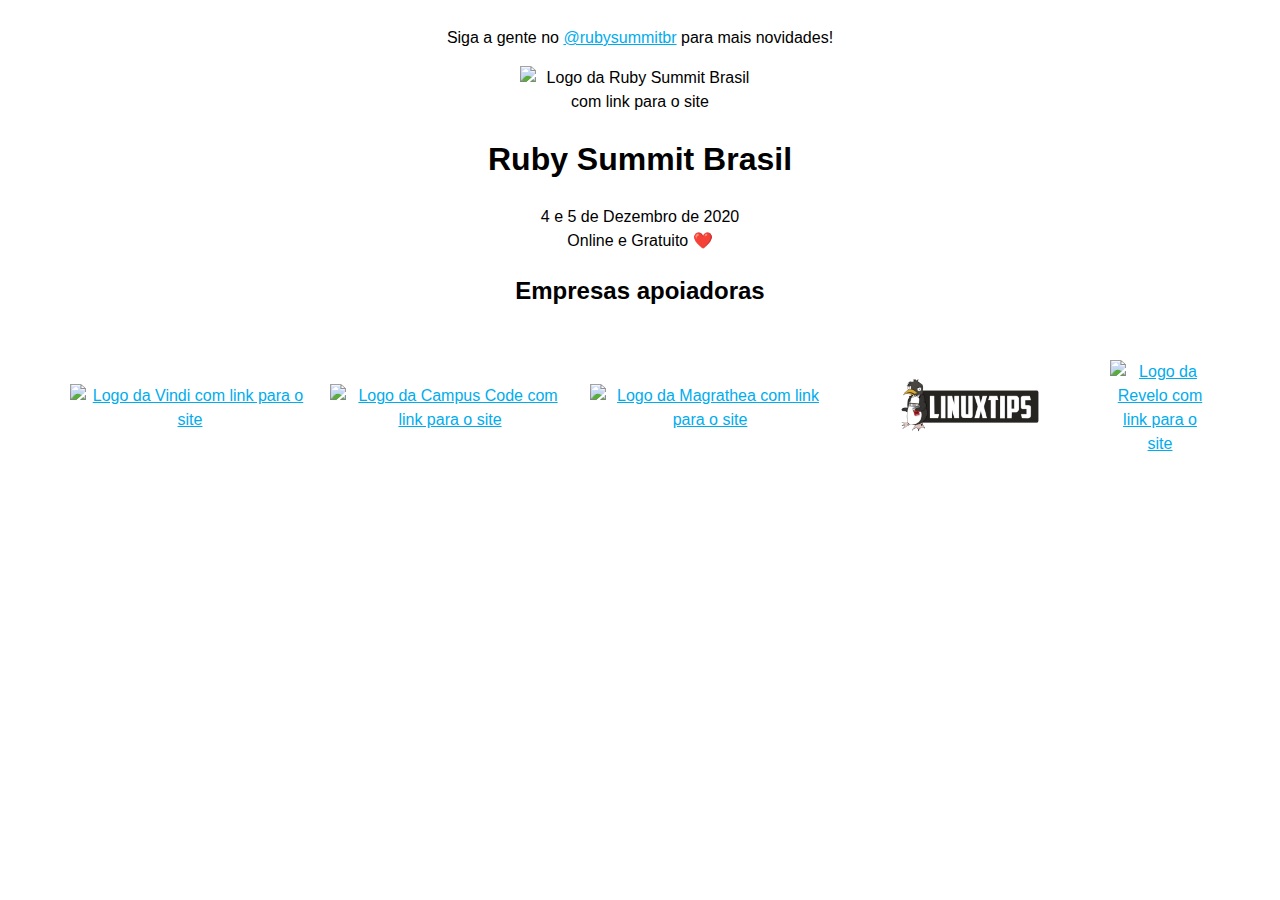
==== index.html @ 7c0e5fc8 "Revert "Layout proposal and separated files"" ====
<!DOCTYPE html>
<html>
  <head>
    <meta charset="UTF-8">
    <meta name="viewport" content="width=device-width, initial-scale=1">
    <link href="https://fonts.googleapis.com/css?family=Open+Sans&display=swap" rel="stylesheet">
    <link rel="stylesheet" type="text/css" href="css/style.css">
    <title>Ruby Summit Brasil</title>
  </head>
  <body>
    <div class="content">
      <div class="middle">
        <p class="twitter-text">Siga a gente no <a href="https://twitter.com/rubysummitbr">@rubysummitbr</a> para mais novidades!</p>
        <img
          src="images/ruby-summit-brasil-logo-novo.png"
          title="RubySummitBrasil"
          alt="Logo da Ruby Summit Brasil com link para o site"
        >
        <h1>Ruby Summit Brasil</h1>
        <p class="date">4 e 5 de Dezembro de 2020 <br /> Online e Gratuito ❤️</p>

        <section class="sponsors">
          <h2>Empresas apoiadoras</h2>

          <ul class="sponsors-list">
            <li class="sponsor">
              <a href="https://vindi.com.br/">
                <img
                  src="images/vindi-logo.png"
                  title="Vindi"
                  alt="Logo da Vindi com link para o site"
                  >
              </a>
            </li>
            <li class="sponsor">
              <a href="https://campuscode.com.br/">
                <img
                  src="images/campus-code-logo.jpeg"
                  title="Campus Code"
                  alt="Logo da Campus Code com link para o site"
                  >
              </a>
            </li>
            <li class="sponsor">
              <a href="https://magrathealabs.com/">
                <img
                  src="images/magrathea-logo-roxo.png"
                  title="Magrathea"
                  alt="Logo da Magrathea com link para o site"
                  >
              </a>
            </li>
            <li class="sponsor">
              <a href="https://www.linuxtips.io/">
                <img
                  src="images/linuxtips-logo.png"
                  title="Linux Tips"
                  alt="Logo da Linux Tips com link para o site"
                  >
              </a>
            </li>
            <li class="sponsor">
              <a href="https://www.revelo.com.br/">
                <img
                 class="square-image"
                 src="images/revelo-logo.png"
                 alt="Logo da Revelo com link para o site"
                 title="Revelo"
                 >
              </a>
            </li>
          </ul>
        </section>
      </div>
    </div>
  </body>
</html>
---- css/style.css ----
body {
  font-family: "Helvetica", "Arial", sans-serif;
  margin: 0 auto;
  line-height: 1.5;
}

ul {
  padding: 0;
}

li {
  list-style-type: none;
}

.content {
  max-width: 90em;
  margin: auto;
  background: white;
  padding: 10px;
  text-align: center;
}

img {
  max-width: 15em;
  height: auto;
}

.square-image {
  max-width: 100px;
}

hr {
  margin: auto;
  width: 10em;
}

a {
  color: #00ACEE;
  text-decoration: underline;
}

.button-cfp {
  background-color: #D62230;
  border: none;
  color: white;
  padding: 15px 32px;
  text-align: center;
  text-decoration: none;
  display: inline-block;
  font-size: 16px;
  margin: 4px 2px;
  cursor: pointer;
  border-radius: 8px;
}

.button-cfp:hover {
  background-color: #b01c28;
}

.sponsors-list {
  display: inline-flex;
  flex-wrap: wrap;
  justify-content: center;
  align-items: center;
}

.sponsor{
  padding: 0 10px 0;
}
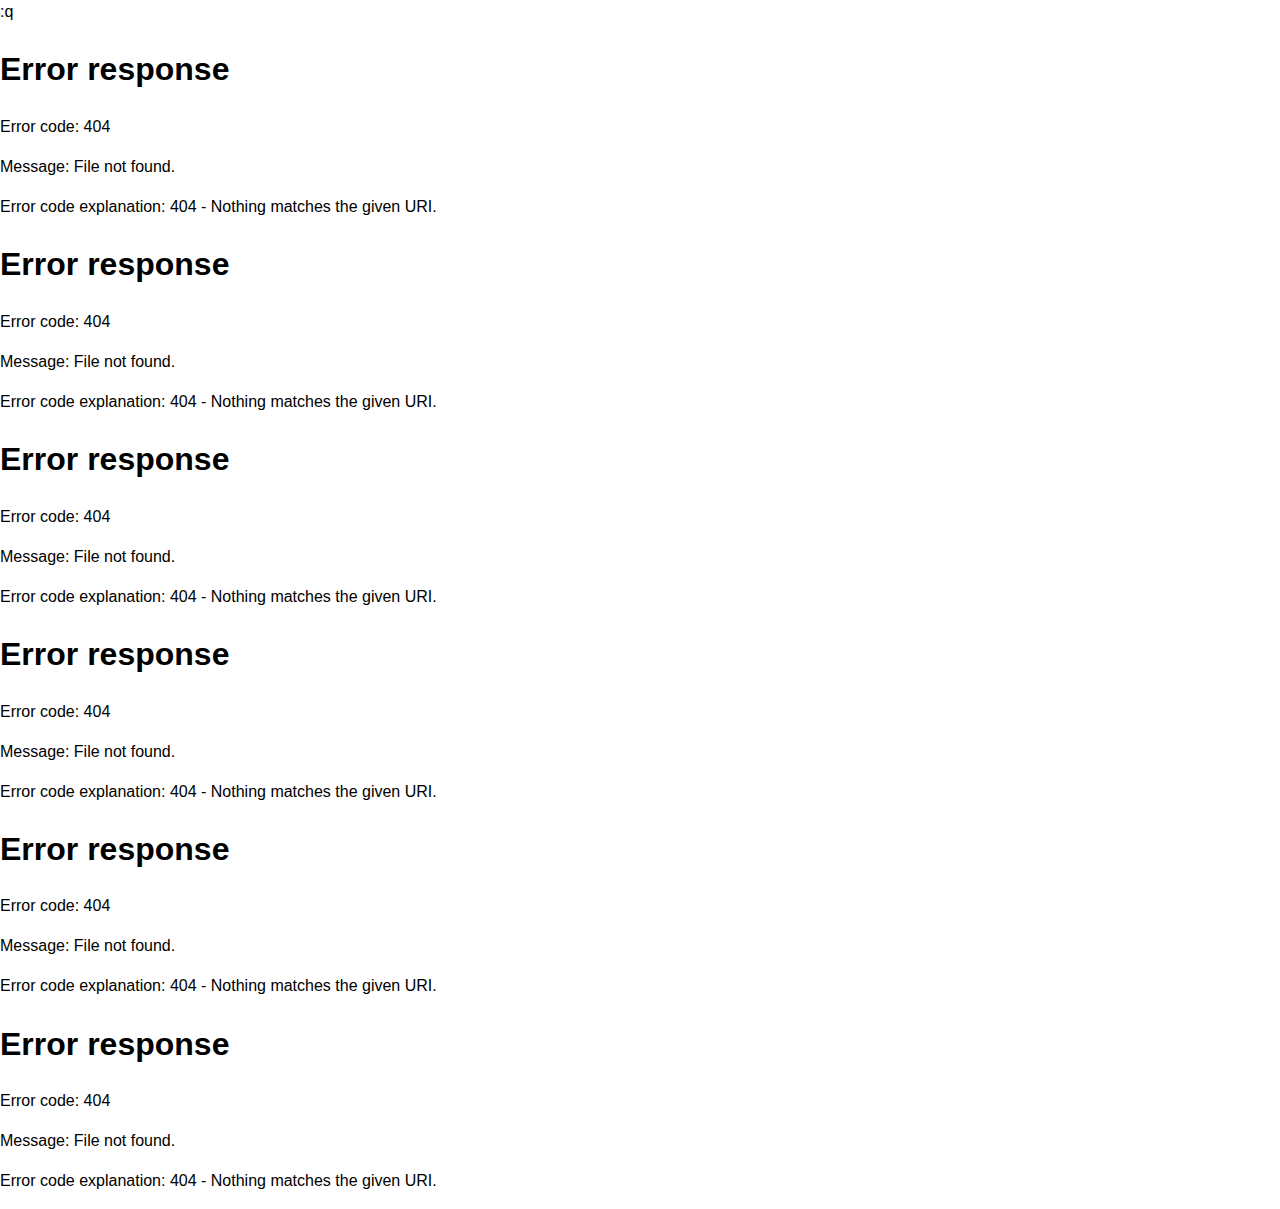
==== commit d2f347be: "Merge pull request #6 from rubysummitbrasil/fix_path" ====
--- a/index.html
+++ b/index.html
@@ -3,75 +3,29 @@
   <head>
     <meta charset="UTF-8">
     <meta name="viewport" content="width=device-width, initial-scale=1">
+    +:q
+
     <link href="https://fonts.googleapis.com/css?family=Open+Sans&display=swap" rel="stylesheet">
     <link rel="stylesheet" type="text/css" href="css/style.css">
+    <link rel="stylesheet" type="text/css" href="css/header.css">
+    <link rel="stylesheet" type="text/css" href="css/main.css">
+    <link rel="stylesheet" type="text/css" href="css/button.css">
     <title>Ruby Summit Brasil</title>
   </head>
   <body>
-    <div class="content">
-      <div class="middle">
-        <p class="twitter-text">Siga a gente no <a href="https://twitter.com/rubysummitbr">@rubysummitbr</a> para mais novidades!</p>
-        <img
-          src="images/ruby-summit-brasil-logo-novo.png"
-          title="RubySummitBrasil"
-          alt="Logo da Ruby Summit Brasil com link para o site"
-        >
-        <h1>Ruby Summit Brasil</h1>
-        <p class="date">4 e 5 de Dezembro de 2020 <br /> Online e Gratuito ❤️</p>
+    <header id="header" class="header"></header>
 
-        <section class="sponsors">
-          <h2>Empresas apoiadoras</h2>
+    <div class="main-container">
+      <section id="rubysummitbr"></section>
+      <section id="schedule"></section>
+      <section id="speakers"></section>
+      <section id="sponsors"></section>
+    </div>
 
-          <ul class="sponsors-list">
-            <li class="sponsor">
-              <a href="https://vindi.com.br/">
-                <img
-                  src="images/vindi-logo.png"
-                  title="Vindi"
-                  alt="Logo da Vindi com link para o site"
-                  >
-              </a>
-            </li>
-            <li class="sponsor">
-              <a href="https://campuscode.com.br/">
-                <img
-                  src="images/campus-code-logo.jpeg"
-                  title="Campus Code"
-                  alt="Logo da Campus Code com link para o site"
-                  >
-              </a>
-            </li>
-            <li class="sponsor">
-              <a href="https://magrathealabs.com/">
-                <img
-                  src="images/magrathea-logo-roxo.png"
-                  title="Magrathea"
-                  alt="Logo da Magrathea com link para o site"
-                  >
-              </a>
-            </li>
-            <li class="sponsor">
-              <a href="https://www.linuxtips.io/">
-                <img
-                  src="images/linuxtips-logo.png"
-                  title="Linux Tips"
-                  alt="Logo da Linux Tips com link para o site"
-                  >
-              </a>
-            </li>
-            <li class="sponsor">
-              <a href="https://www.revelo.com.br/">
-                <img
-                 class="square-image"
-                 src="images/revelo-logo.png"
-                 alt="Logo da Revelo com link para o site"
-                 title="Revelo"
-                 >
-              </a>
-            </li>
-          </ul>
-        </section>
-      </div>
-    </div>
+    <footer id="footer"></footer>
   </body>
+
+  <script src="https://code.jquery.com/jquery-3.5.0.js"></script>
+  <script src="js/partials.js"></script>
 </html>
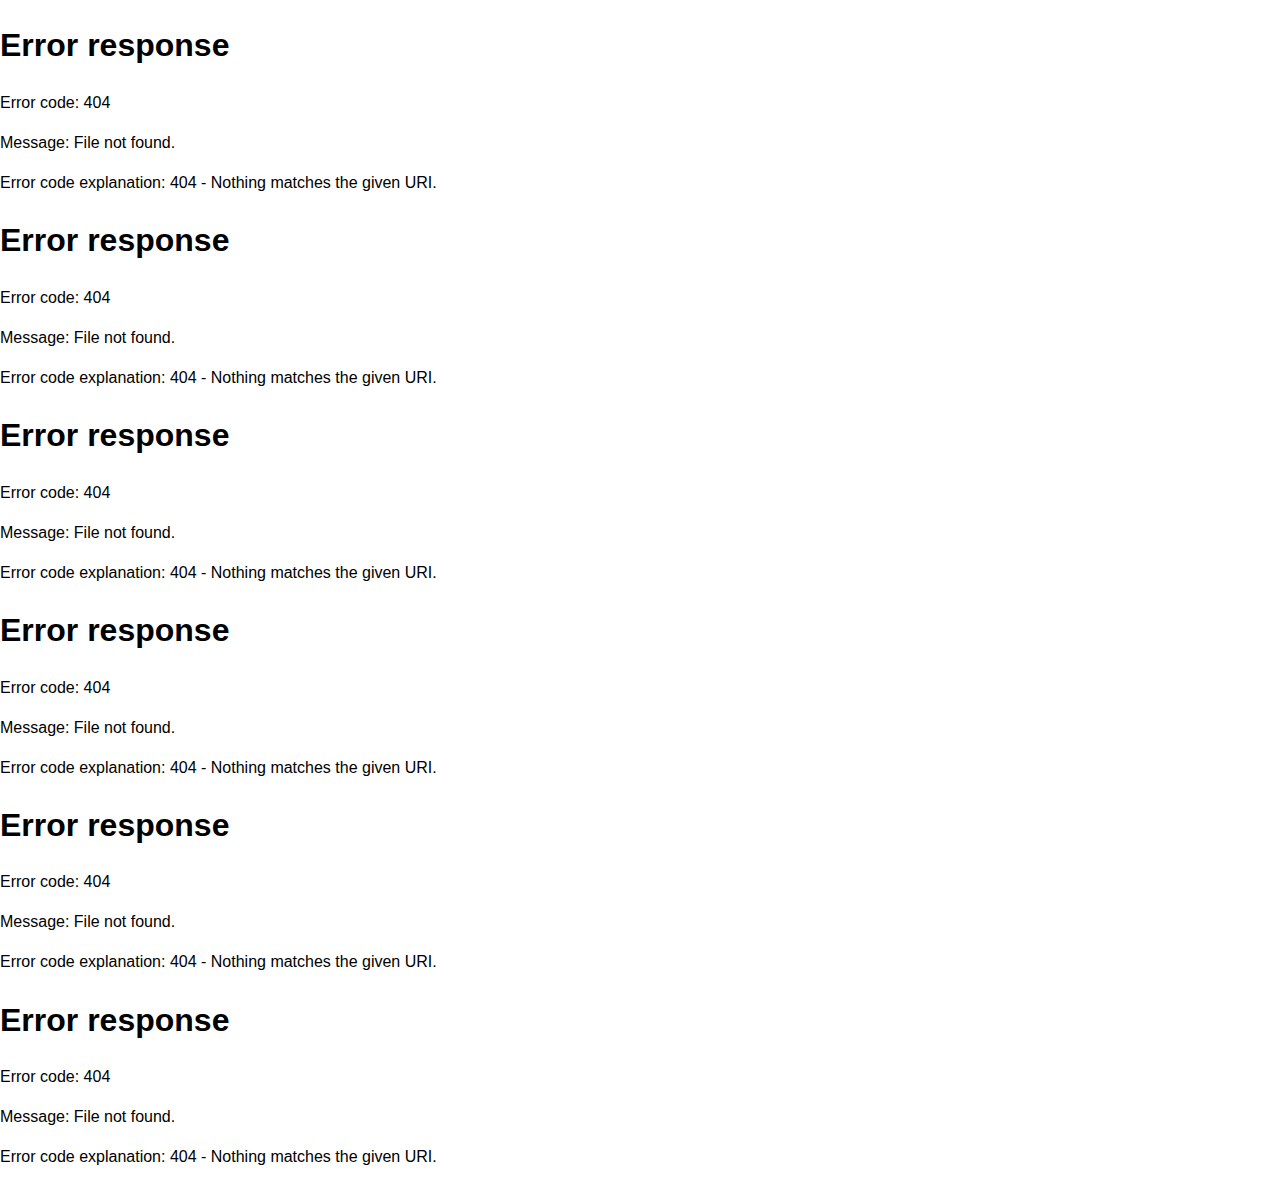
==== commit 65510d5d: "Adds Content Security Policy meta tag" ====
--- a/index.html
+++ b/index.html
@@ -3,8 +3,7 @@
   <head>
     <meta charset="UTF-8">
     <meta name="viewport" content="width=device-width, initial-scale=1">
-    -:q
+    <meta http-equiv="Content-Security-Policy" content="script-src 'self' code.jquery.com; connect-src 'self'; img-src 'self'; style-src 'self' fonts.googleapis.com; base-uri 'self'; form-action 'self'">
 
     <link href="https://fonts.googleapis.com/css?family=Open+Sans&display=swap" rel="stylesheet">
     <link rel="stylesheet" type="text/css" href="css/style.css">
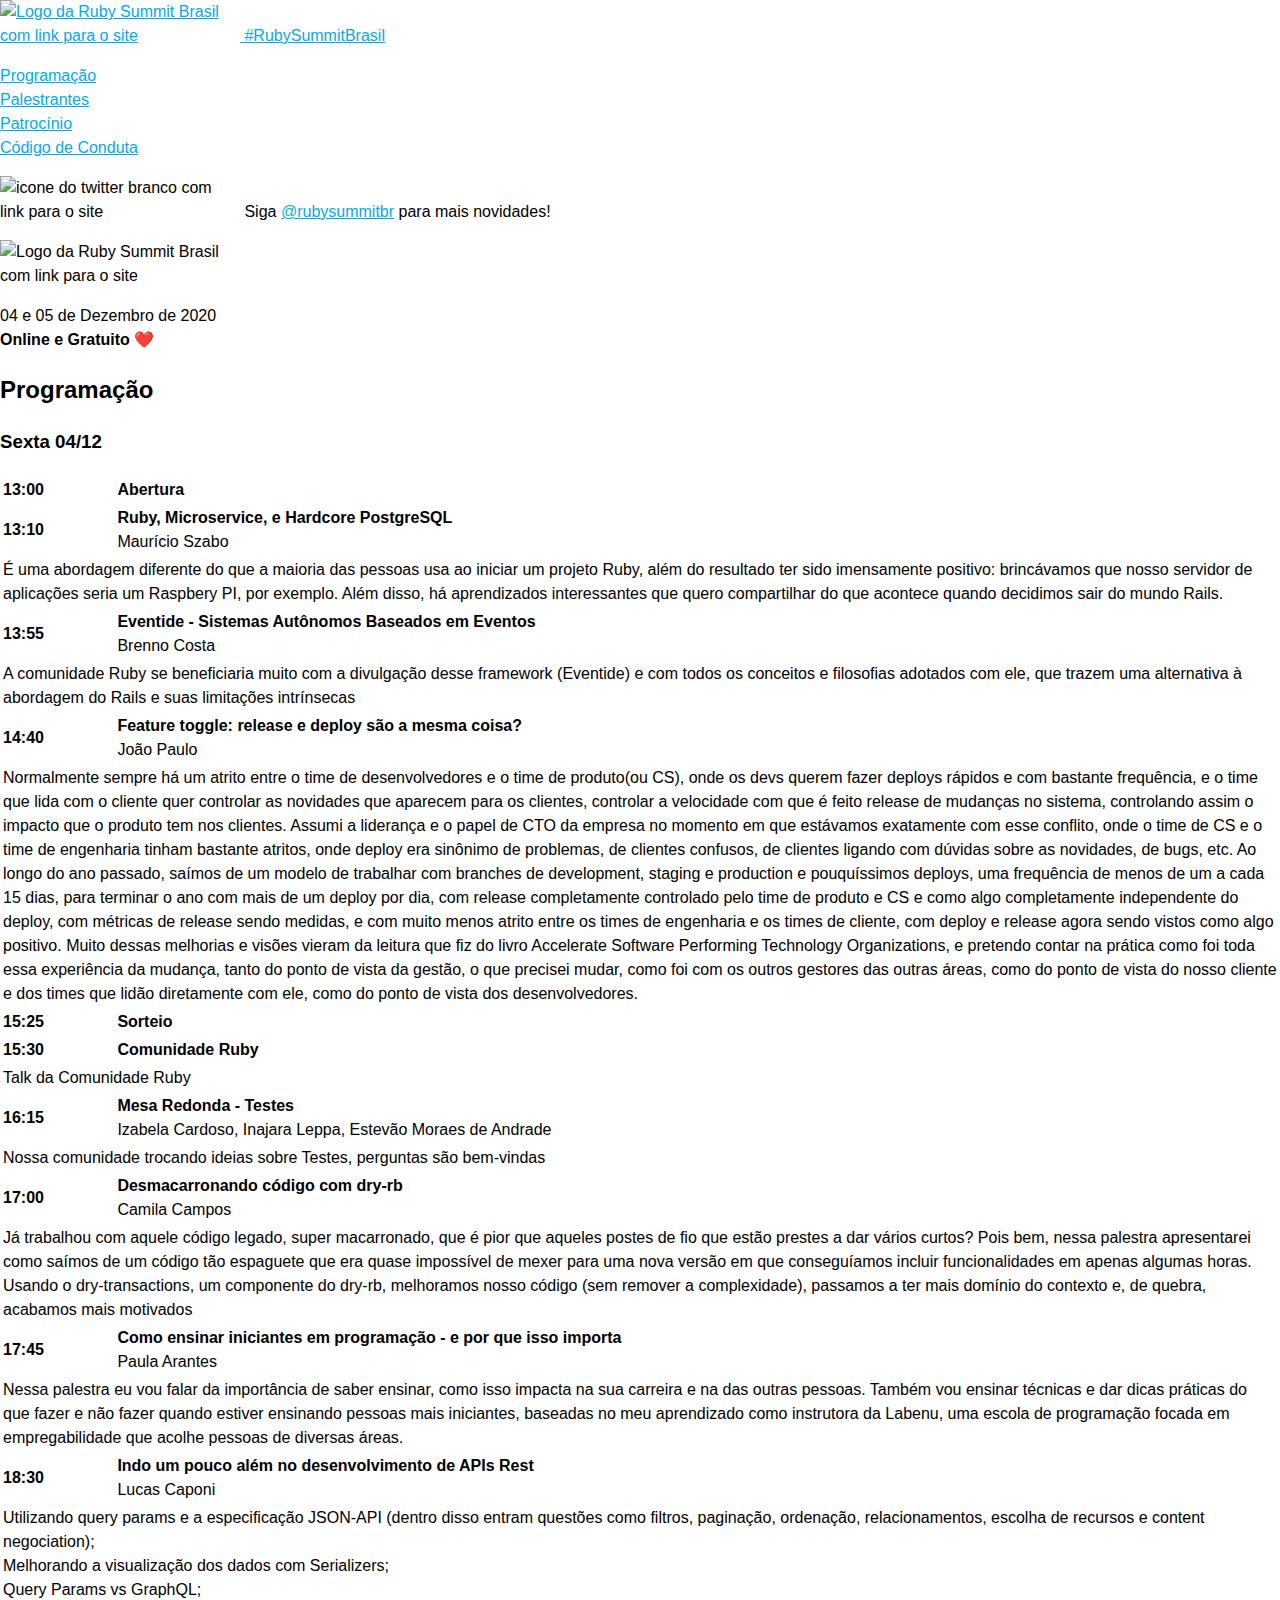
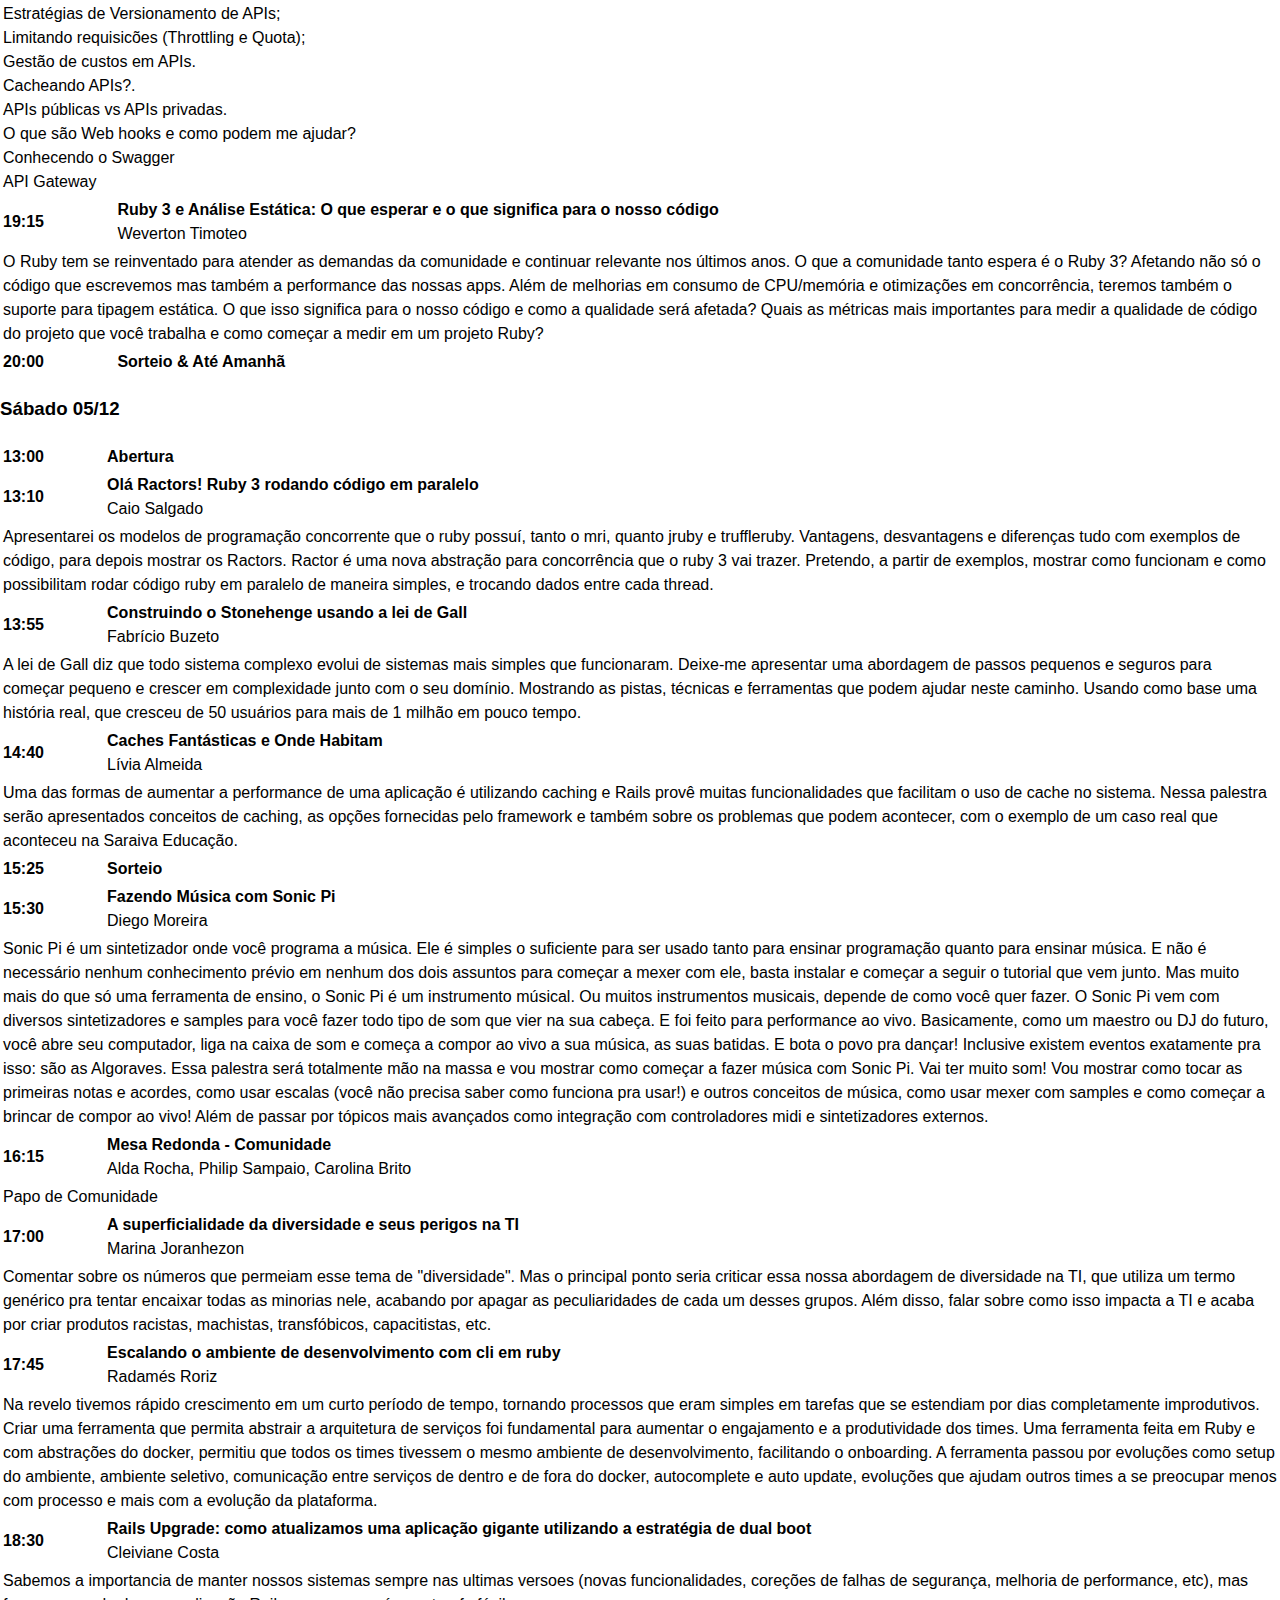
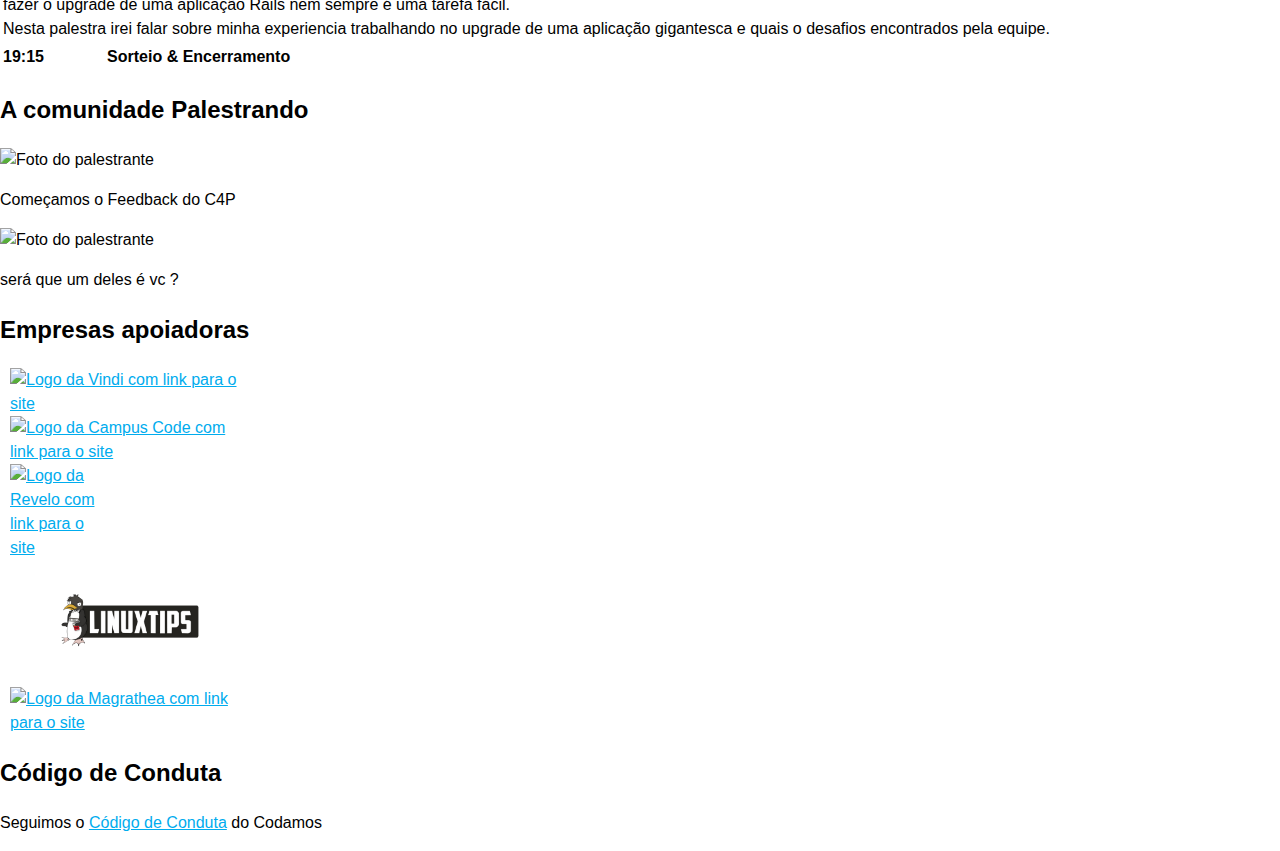
==== commit 613e75aa: "Merge pull request #17 from Roriz/patch-1" ====
--- a/index.html
+++ b/index.html
@@ -1,9 +1,9 @@
 <!DOCTYPE html>
-<html>
+<html lang="pt-BR">
   <head>
     <meta charset="UTF-8">
     <meta name="viewport" content="width=device-width, initial-scale=1">
-    <meta http-equiv="Content-Security-Policy" content="script-src 'self' code.jquery.com; connect-src 'self'; img-src 'self'; style-src 'self' fonts.googleapis.com; base-uri 'self'; form-action 'self'">
+    <meta http-equiv="Content-Security-Policy" content="connect-src 'self'; img-src 'self'; style-src 'self' fonts.googleapis.com; base-uri 'self'; form-action 'self'">
 
     <link href="https://fonts.googleapis.com/css?family=Open+Sans&display=swap" rel="stylesheet">
     <link rel="stylesheet" type="text/css" href="css/style.css">
@@ -25,6 +25,5 @@
     <footer id="footer"></footer>
   </body>
 
-  <script src="https://code.jquery.com/jquery-3.5.0.js"></script>
   <script src="js/partials.js"></script>
 </html>
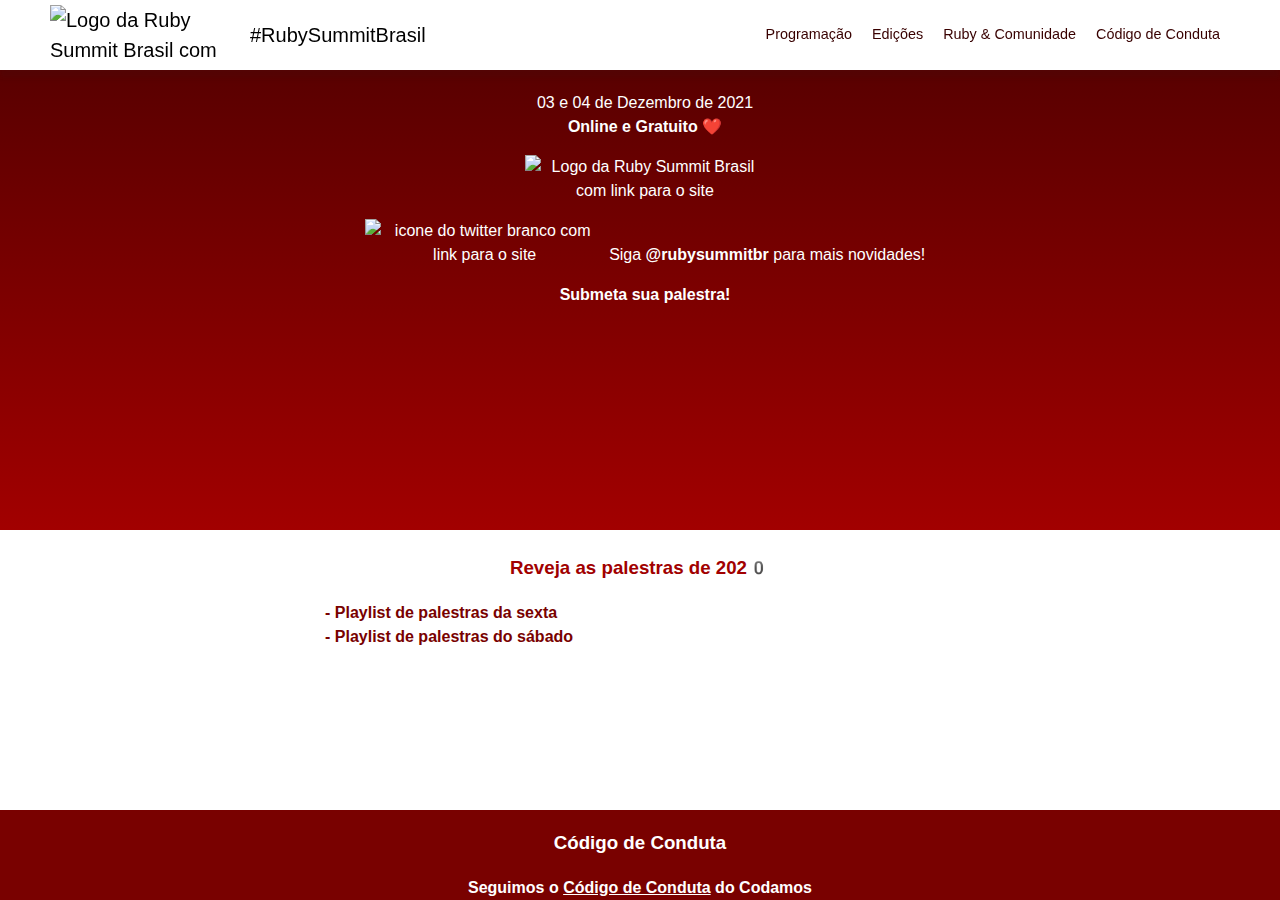
==== commit 8c4231f1: "Review for 2021" ====
--- a/index.html
+++ b/index.html
@@ -17,11 +17,23 @@
 
     <div class="main-container">
       <section id="rubysummitbr"></section>
-      <section id="schedule"></section>
-      <section id="speakers"></section>
-      <section id="sponsors"></section>
+
+<!--      <section id="schedule"></section>-->
+
+      <section id="past-editions">
+        <div class="past-schedule">
+          <h3 class="title">
+            <strong>Reveja as palestras de 2020️</strong>
+          </h3>
+
+            <div class="playlist">
+              <span class="title"><a href="https://youtube.com/playlist?list=PL-Xo4lZA3mEAHeL5a55p3DiqtJvC9TZuA" class="" target="_blank">- Playlist de palestras da sexta</a></span>
+              <br />
+              <a href="https://youtube.com/playlist?list=PL-Xo4lZA3mEC7SG9zA65_Rtsg6DhM1bKz" class="" target="_blank">- Playlist de palestras do sábado</a>
+            </div>
+        </div>
+      </section>
     </div>
-
     <footer id="footer"></footer>
   </body>
 
--- a/css/style.css
+++ b/css/style.css
@@ -2,22 +2,20 @@
   font-family: "Helvetica", "Arial", sans-serif;
   margin: 0 auto;
   line-height: 1.5;
+  background: #fff url('../images/bodyback.png') left top;
+}
+
+body, ul, li {
+  padding: 0;
+  margin: 0
 }
 
 ul {
-  padding: 0;
+    list-style-type: none;
 }
 
-li {
-  list-style-type: none;
-}
-
-.content {
-  max-width: 90em;
-  margin: auto;
-  background: white;
-  padding: 10px;
-  text-align: center;
+h1 {
+  font-size: 1.5em;
 }
 
 img {
@@ -25,45 +23,31 @@
   height: auto;
 }
 
-.square-image {
-  max-width: 100px;
+a, a:hover, a:visited {
+  color: #000;
+  text-decoration: none;
 }
 
-hr {
-  margin: auto;
-  width: 10em;
+footer {
+  text-align: center;
+  font-weight: bolder;
+  height: 90px;
+  max-height: 95px;
+  position: absolute;
+  bottom: 0;
+  width: 100%;
+  background: #790100;
 }
 
-a {
-  color: #00ACEE;
+footer p, footer h3 {
+  color: #FFF;
+}
+
+footer a, footer a:visited, footer a:hover {
+  color: #FFF;
   text-decoration: underline;
 }
 
-.button-cfp {
-  background-color: #D62230;
-  border: none;
-  color: white;
-  padding: 15px 32px;
-  text-align: center;
-  text-decoration: none;
-  display: inline-block;
-  font-size: 16px;
-  margin: 4px 2px;
-  cursor: pointer;
-  border-radius: 8px;
+.icon {
+  height: 20px;
 }
-
-.button-cfp:hover {
-  background-color: #b01c28;
-}
-
-.sponsors-list {
-  display: inline-flex;
-  flex-wrap: wrap;
-  justify-content: center;
-  align-items: center;
-}
-
-.sponsor{
-  padding: 0 10px 0;
-}
--- a/css/header.css
+++ b/css/header.css
@@ -0,0 +1,75 @@
+.header {
+  position: fixed;
+  top: 0;
+  left: 0;
+  right: 0;
+  height: 70px;
+  }
+
+.header .container {
+  display: flex;
+  align-items: center;
+  justify-content: space-between;
+  height: 100%;
+  padding: 0 50px;
+  background: #fff url('../images/bodyback.png') left top;
+  box-shadow: 0px 8px 5px 0px rgba(44,44,44,0.1);
+}
+
+.header .container .logo img {
+  height: 60px;
+  max-width: 200px;
+}
+
+.header .container .logo a{
+  color: #000;
+  font-size: 20px;
+  display: flex;
+  align-items: center;
+}
+
+.header .container nav {
+  font-size: .8rem;
+  text-align: center;
+}
+
+.header .container nav ul {
+  display: flex;
+  flex-wrap: wrap;
+}
+
+.header .container nav a {
+  display: block;
+  color: #380000;
+  transition: all 200ms ease-in-out;
+  font-size: 1.125em;
+  padding: 10px;
+}
+
+.header .container nav a:hover {
+  background: rgba(0, 0, 0, .1);
+  border-radius: 5px;
+  transition: all 200ms ease-in-out;
+}
+
+
+@media only screen and (max-width: 600px) {
+  .header {
+    position: unset;
+    height: inherit;
+  }
+
+  .header .container {
+    display: block;
+    background: #fff url('../images/bodyback.png') left top;
+    padding: 0 10px;
+  }
+
+  .header .container .logo {
+    display: none;
+  }
+
+  .header .container nav {
+    display: block;
+  }
+}
--- a/css/main.css
+++ b/css/main.css
@@ -0,0 +1,182 @@
+.main-container {
+  margin: 70px auto 0;
+  display: grid;
+  grid-template-columns: 1fr;
+}
+
+.main-container a, .main-container a:visited {
+  color: #FFF;
+  font-weight: bolder;
+}
+
+.main-container a:hover {
+  color: #F00;
+  font-weight: bolder;
+  text-decoration: underline;
+}
+
+#schedule {
+  background: linear-gradient(180deg, rgb(230 228 218) 0%, rgb(253 253 252) 100%);
+}
+#speakers {
+  background: linear-gradient(180deg, rgb(253 253 252) 0%, rgb(230 228 218) 100%);
+}
+#sponsors {
+  background: linear-gradient(180deg, #e6e4da 12%, #fff 19%);
+}
+
+.rubysummitbr {
+  background: linear-gradient(180deg, rgba(36,0,0,1) 0%, rgba(89,0,0,1) 0%, rgba(162,0,0,1) 100%);
+  padding: 5px;
+  min-height: 200px;
+  height: 450px;
+  min-width: 100%;
+  text-align: center;
+  color: #FFF;
+}
+
+.schedule {
+  padding: 5px 0 30px;
+  min-height: 200px;
+  max-width: calc(85% - 10px);
+  margin: 0 auto;
+  text-align: center;
+}
+
+.schedule table {
+    width: 100%;
+    white-space: normal;
+}
+
+.schedule img {
+  max-width: 25em;
+  height: auto;
+}
+
+.schedule .days {
+  display: flex;
+  justify-content: space-around;
+}
+
+.schedule .track {
+  flex-grow: 1;
+  max-width: calc(50% - 20px);
+}
+
+.schedule .track .talk-info {
+  color: #FFF;
+  background: #a20000;
+}
+.schedule .track .talk-description {
+  text-align: left;
+  line-height: 1.8;
+  background: #e9e8ea;
+}
+
+.schedule .track .talk-info span {
+  padding: 5px;
+}
+
+.schedule .track .talk-description td {
+  border-top: 5px solid transparent;
+  border-left: 10px solid transparent;
+  border-right: 5px solid transparent;
+}
+
+.past-schedule {
+  padding: 5px 0 30px;
+  min-height: 200px;
+  max-width: calc(50% - 10px);
+  margin: 0 auto;
+}
+
+.past-schedule a, .past-schedule a:visited {
+  color: #790100;
+  text-align: left;
+  font-weight: bolder;
+}
+
+.past-schedule a:hover {
+  color: #F00;
+  text-decoration: underline;
+}
+
+.past-schedule .title {
+  text-align: center;
+  color: #a10000;
+}
+
+.speakers {
+  display: grid;
+  display: none;
+  grid-template-columns: repeat(2, minmax(250px, 300px));
+  padding: 5px;
+  margin: 0 100px;
+  justify-content: center;
+  text-align: center;
+}
+
+.speaker img {
+  border-radius: 50%;
+}
+
+.sponsors {
+  display: grid;
+  grid-template-columns: repeat(4, minmax(250px, 300px));
+  gap: 15px;
+  padding: 5px;
+  margin: 0 100px;
+  justify-content: space-around;
+  align-items: center;
+  align-content: center;
+  text-align: center;
+}
+
+.sponsor {
+}
+
+.speakers-title {
+  display: none;
+  text-align: center;
+}
+
+.sponsors-title {
+  text-align: center;
+}
+
+.sponsor img {
+  max-width: 15em;
+  max-height: 120px;
+  height: auto;
+}
+
+@media only screen and (max-width: 600px) {
+  .header .container nav ul {
+    flex-wrap: nowrap;
+  }
+
+  .main-container {
+    display: block;
+    margin: auto 0px;
+  }
+
+  .sponsors {
+    display: block;
+  }
+
+  .speaker img {
+    max-width: 9em;
+  }
+
+  .schedule .track {
+    max-width: unset;
+  }
+
+  .schedule table {
+      table-layout: fixed;
+  }
+
+  .schedule .days {
+    display: block;
+  }
+}
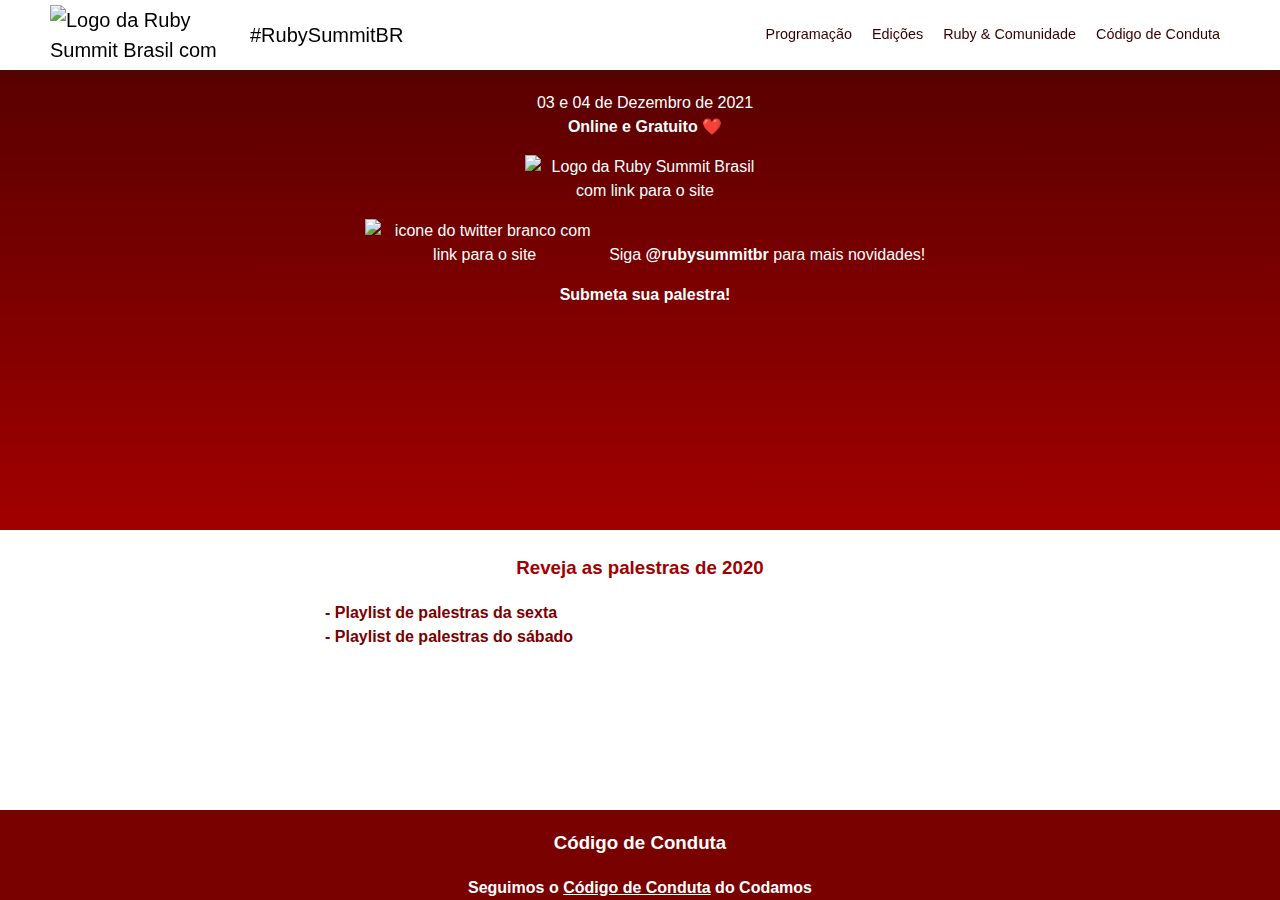
==== commit d0ed3d4b: "Update hashtag" ====
--- a/index.html
+++ b/index.html
@@ -23,7 +23,7 @@
       <section id="past-editions">
         <div class="past-schedule">
           <h3 class="title">
-            <strong>Reveja as palestras de 2020️</strong>
+            <strong>Reveja as palestras de 2020</strong>
           </h3>
 
             <div class="playlist">
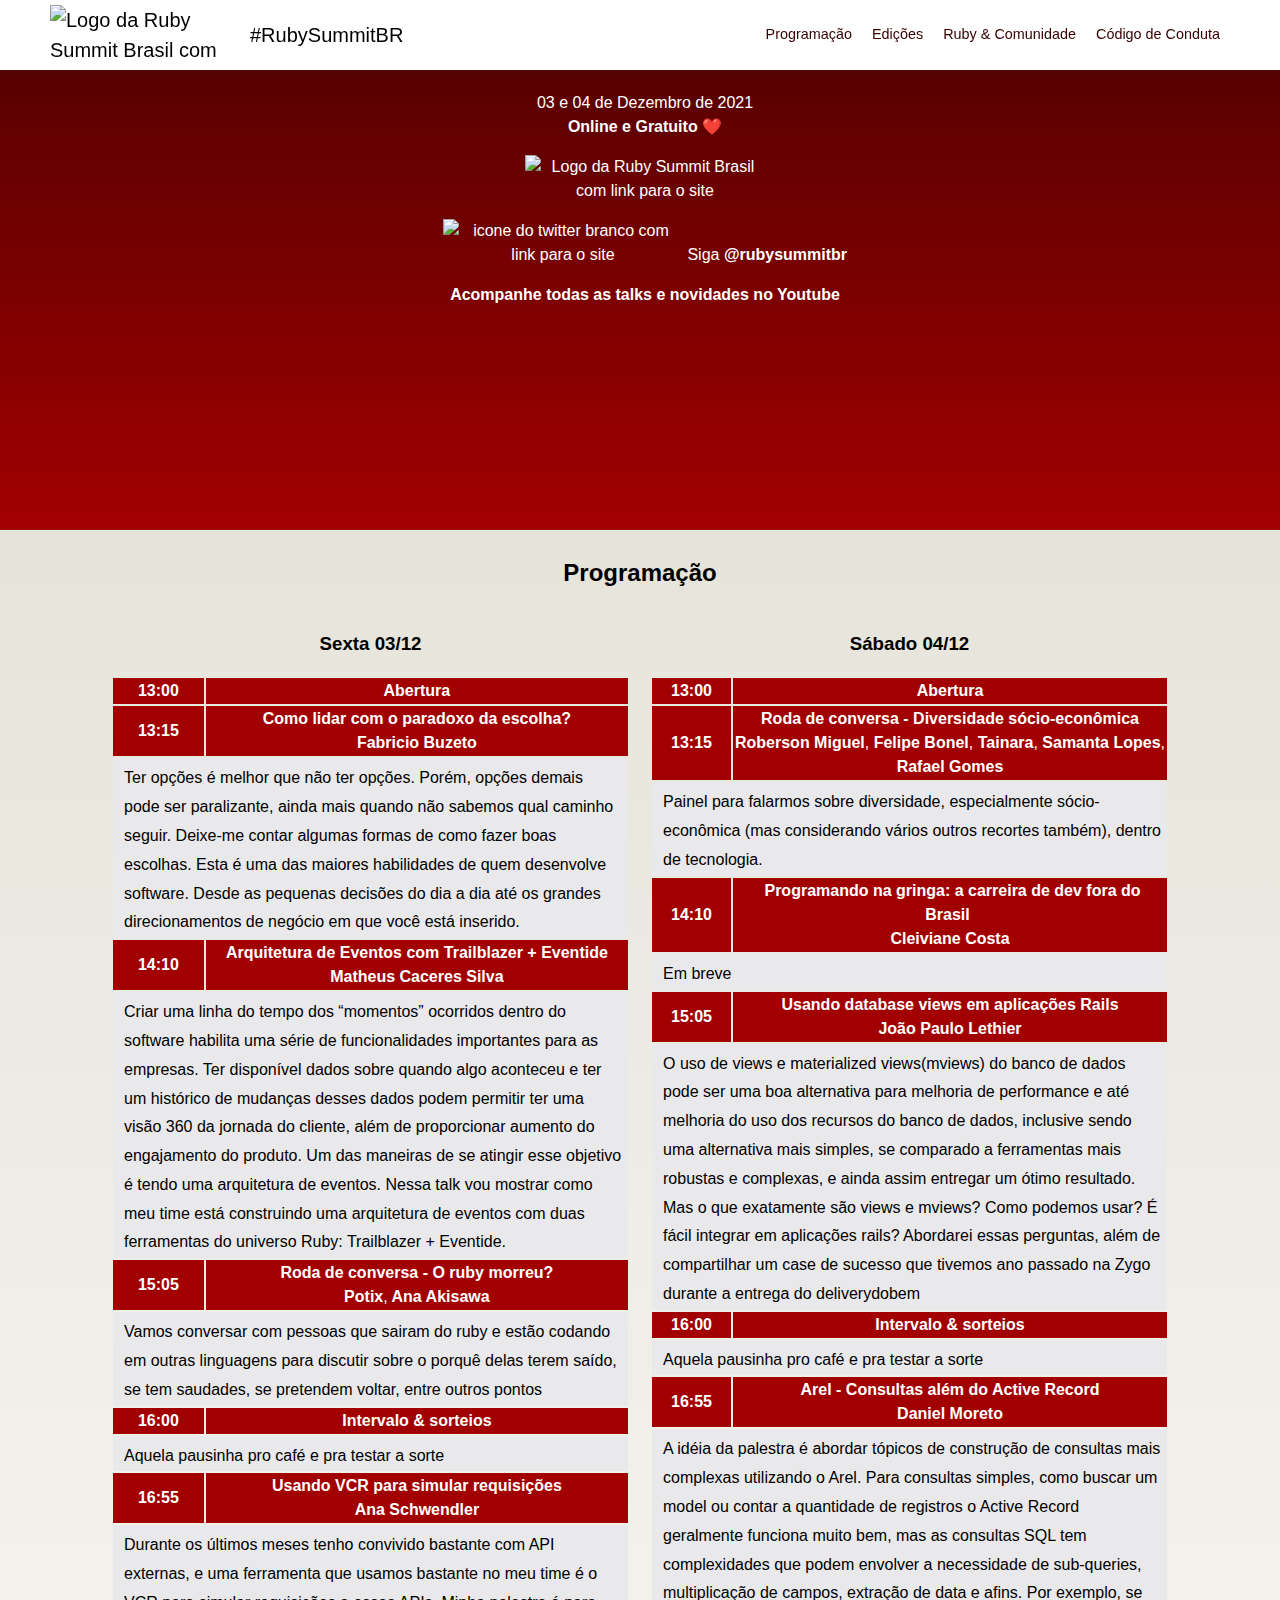
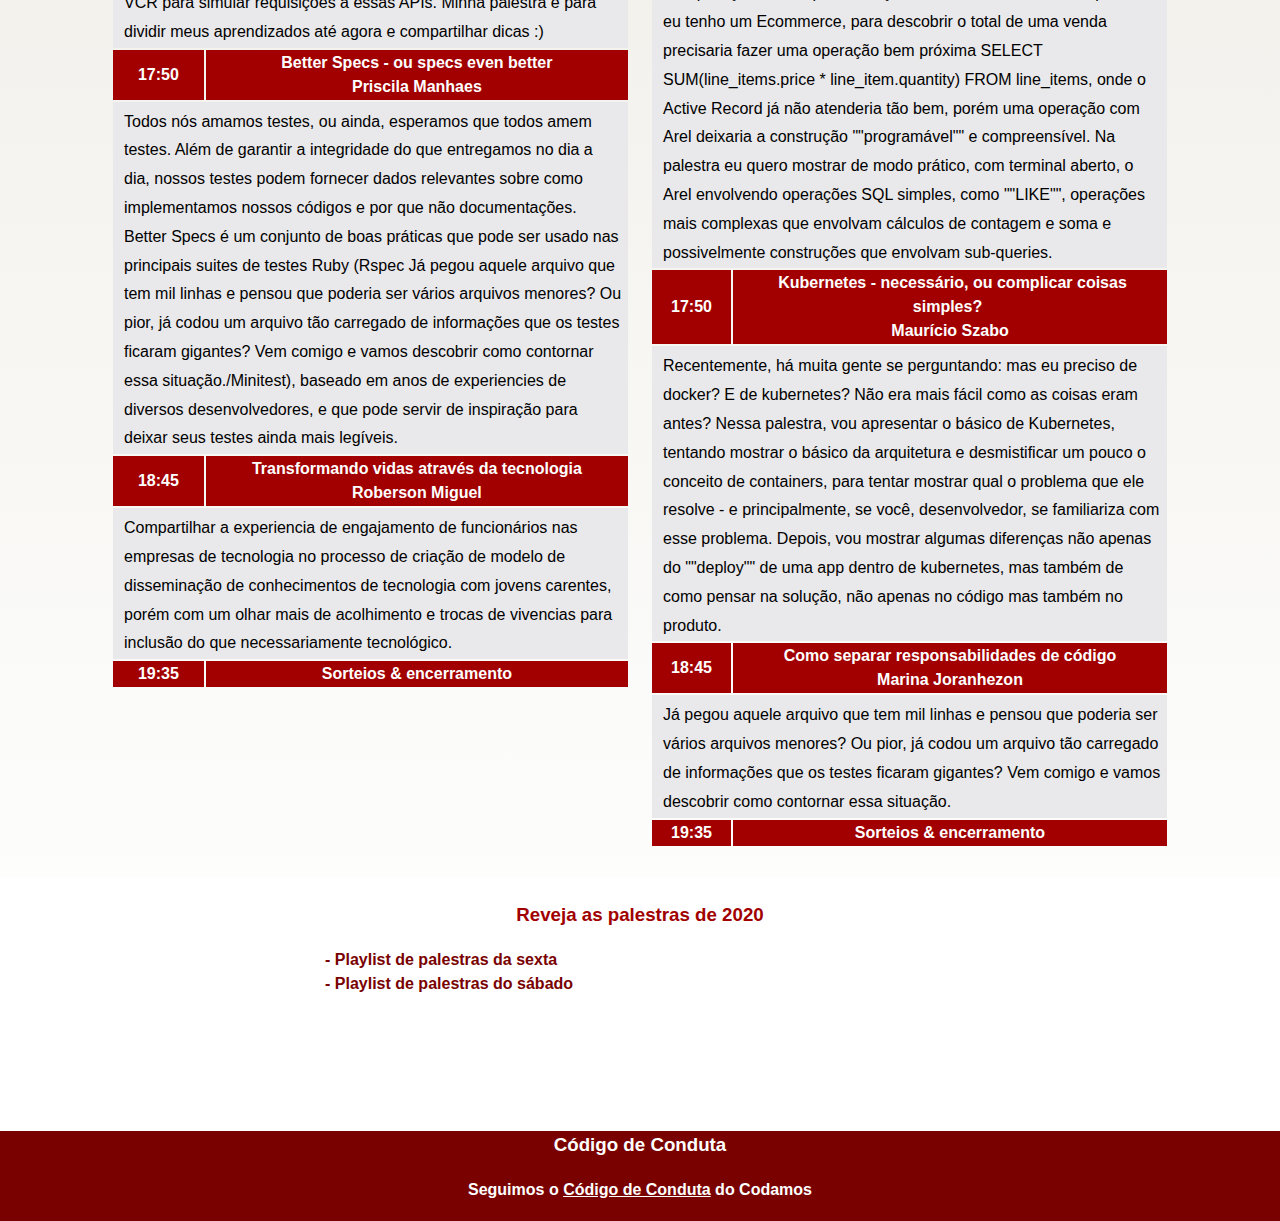
==== commit 3a0369b4: "Update schedule for 2021" ====
--- a/index.html
+++ b/index.html
@@ -18,7 +18,7 @@
     <div class="main-container">
       <section id="rubysummitbr"></section>
 
-<!--      <section id="schedule"></section>-->
+      <section id="schedule"></section>
 
       <section id="past-editions">
         <div class="past-schedule">
--- a/css/style.css
+++ b/css/style.css
@@ -33,7 +33,6 @@
   font-weight: bolder;
   height: 90px;
   max-height: 95px;
-  position: absolute;
   bottom: 0;
   width: 100%;
   background: #790100;
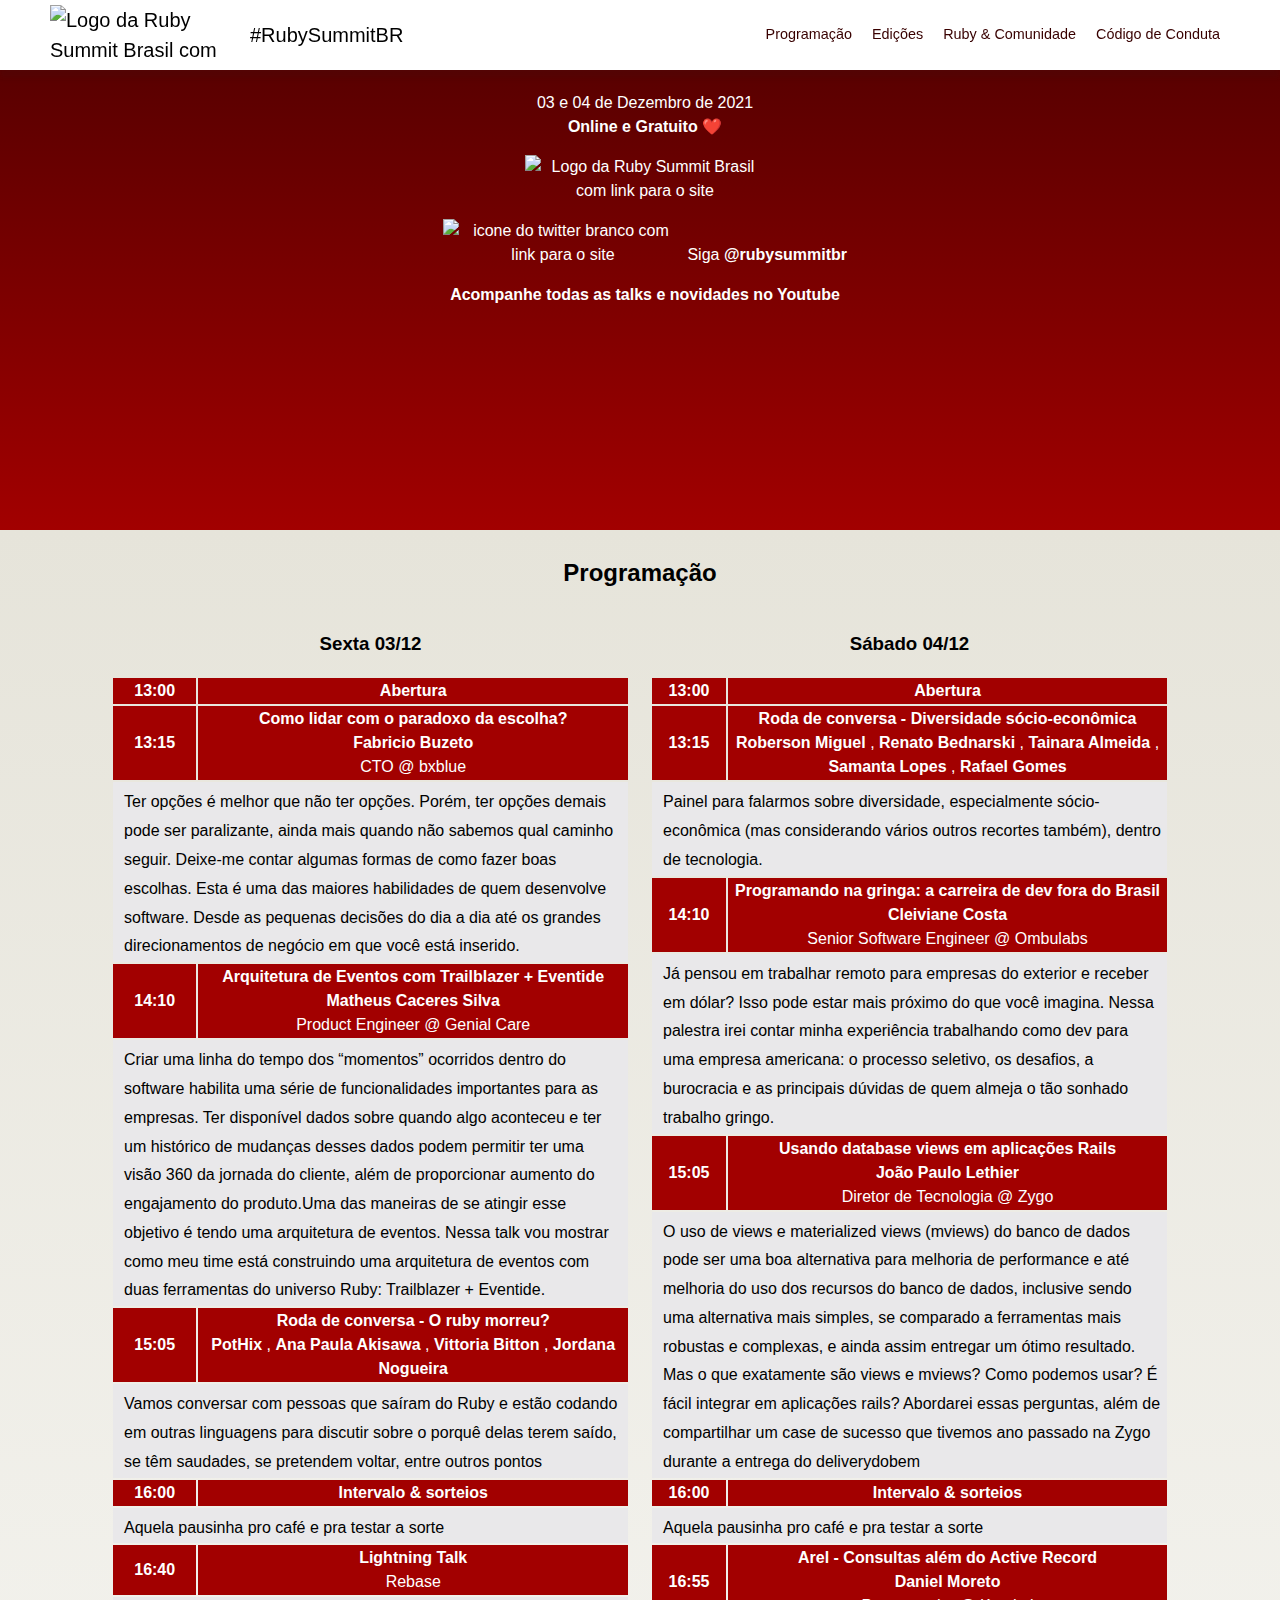
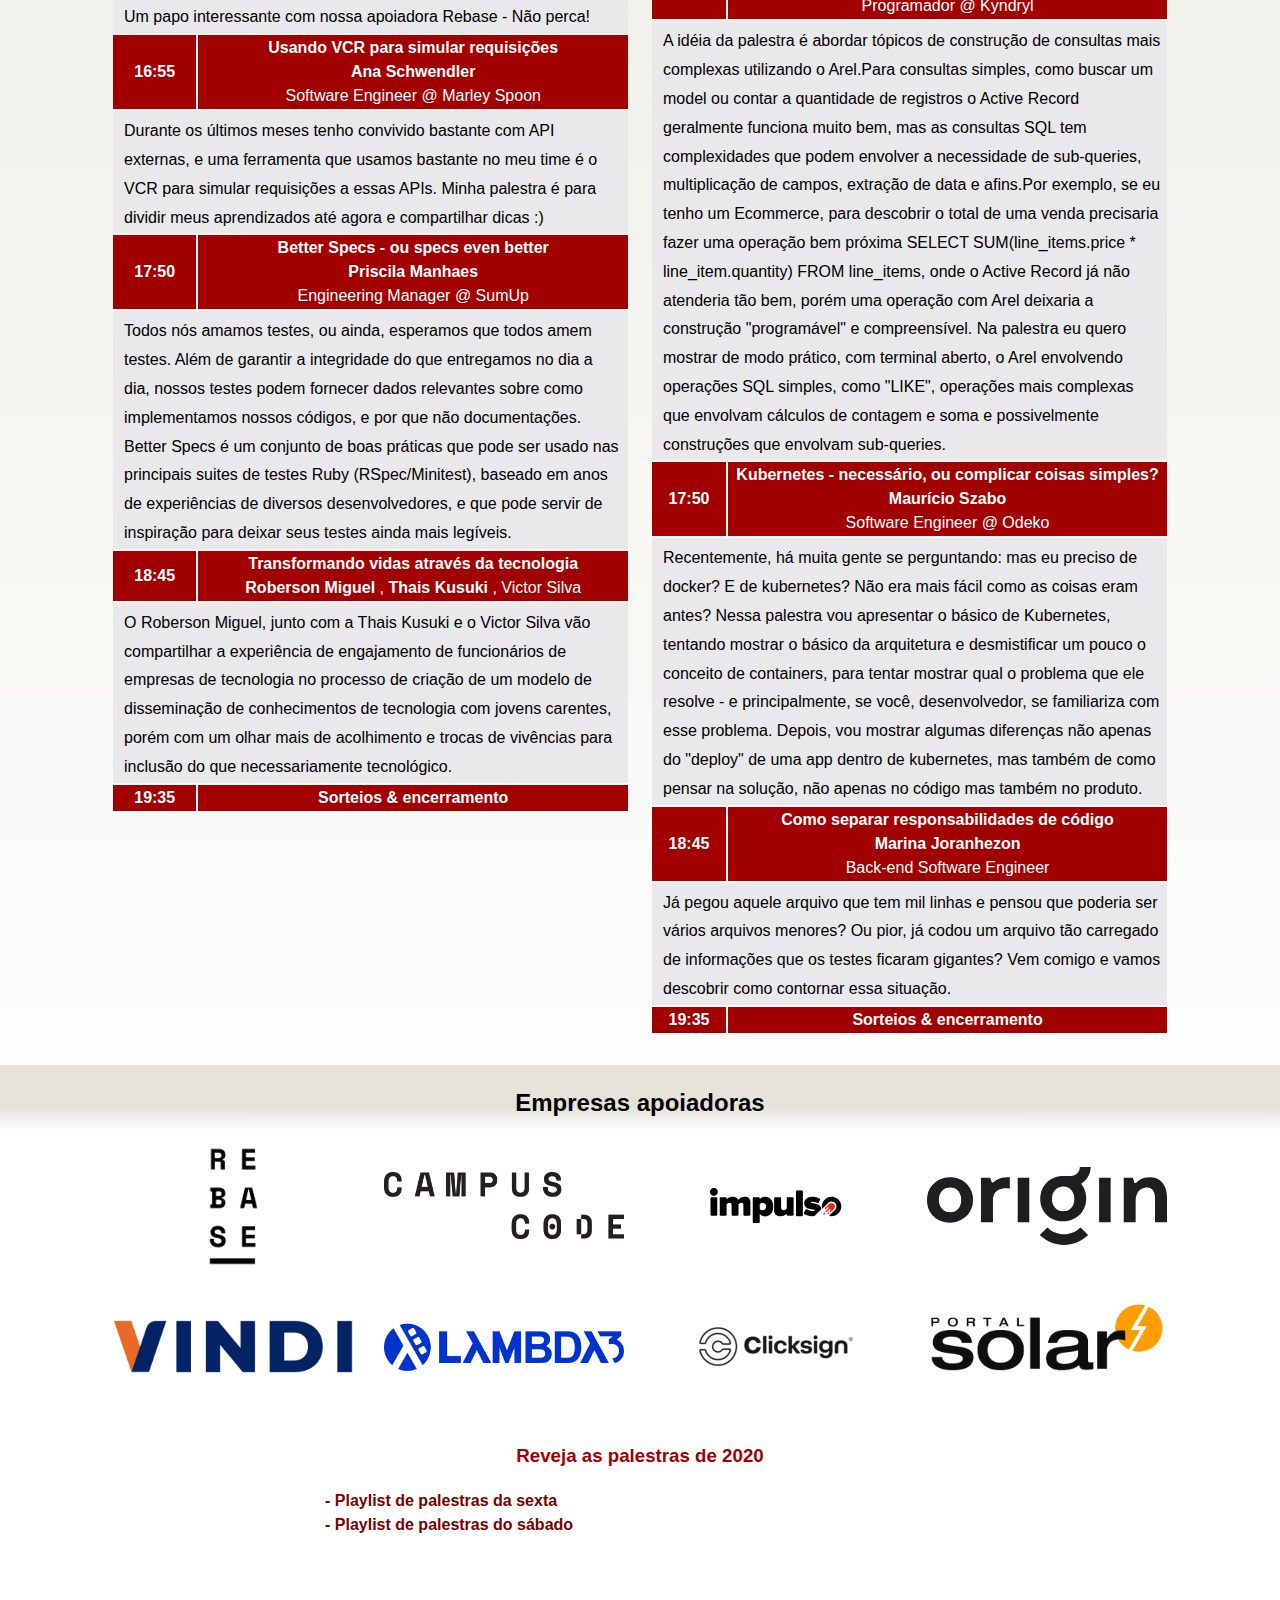
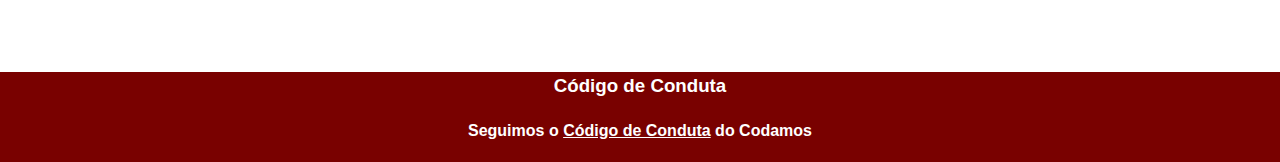
==== commit 1ad872b7: "Add sponsors area" ====
--- a/index.html
+++ b/index.html
@@ -20,13 +20,15 @@
 
       <section id="schedule"></section>
 
+      <section id="sponsors"></section>
+
       <section id="past-editions">
         <div class="past-schedule">
           <h3 class="title">
             <strong>Reveja as palestras de 2020</strong>
           </h3>
 
-            <div class="playlist">
+          <div class="playlist">
               <span class="title"><a href="https://youtube.com/playlist?list=PL-Xo4lZA3mEAHeL5a55p3DiqtJvC9TZuA" class="" target="_blank">- Playlist de palestras da sexta</a></span>
               <br />
               <a href="https://youtube.com/playlist?list=PL-Xo4lZA3mEC7SG9zA65_Rtsg6DhM1bKz" class="" target="_blank">- Playlist de palestras do sábado</a>
@@ -34,6 +36,7 @@
         </div>
       </section>
     </div>
+
     <footer id="footer"></footer>
   </body>
 
--- a/css/main.css
+++ b/css/main.css
@@ -23,6 +23,10 @@
 }
 #sponsors {
   background: linear-gradient(180deg, #e6e4da 12%, #fff 19%);
+}
+
+#sponsors a, #sponsors a:visited {
+  color: #000;
 }
 
 .rubysummitbr {
